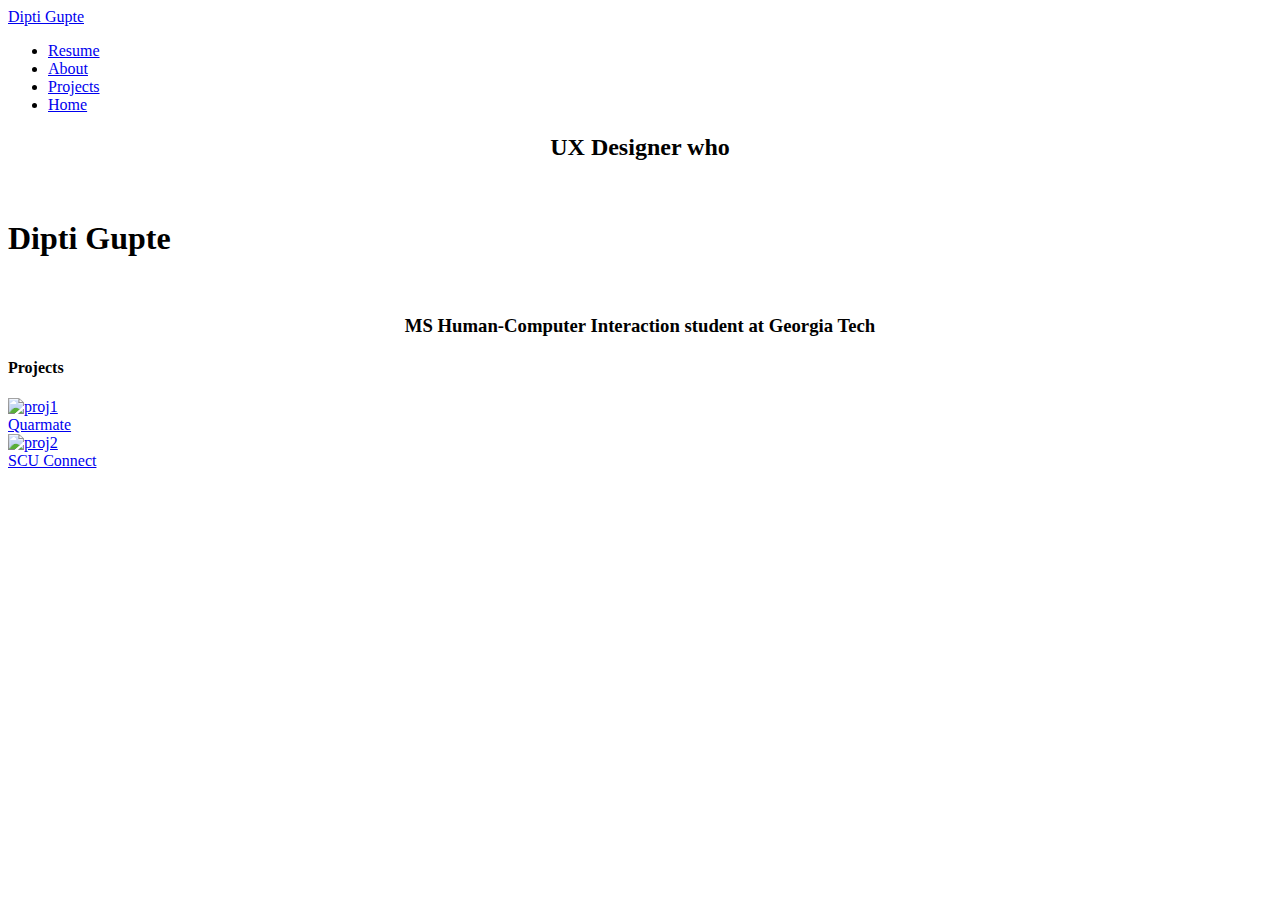
==== index.html @ dbe9a421 "home page" ====
<!DOCTYPE html>
<html lang="en">

    <head>
        <title>Dipti Gupte</title>
        <link rel="stylesheet" href="style.css">
        <meta name="viewport" content="width=device-width, initial-scale=1.0">
    </head>
    <body>
        <div class="navbar">
            <div class="index">
                <li><a href="index.html">Dipti Gupte</a></li>
            </div>
                <ul>
                    <li><a href="Gupte_Dipti_Resume.pdf">Resume</a></li>
                    <li><a href="about.html">About</a></li>
                    <li><a href="#proj">Projects</a></li>
                    <li><a href="index.html">Home</a></li>
                </ul>
        </div>
        <div class="header">
            <h2 style="text-align: center;">UX Designer who <span class="typing"></span>
                <script src="typed.js"></script>
                <script>
                    var typed = new Typed('.typing', {
                        strings: [
                            "Codes",
                        ],
                        typeSpeed: 100,
                        backspeed: 500,
                        backDelay: 1800,
                        loop: true
                    });
                </script>
            </h2>
            <br>
            <h1>Dipti Gupte</h1>
            <br>
            <h3 style="text-align: center;">MS Human-Computer Interaction student at Georgia Tech</h3>   
        </div>

        <div class="projects">
            <h4><a id="proj">Projects</a></h4>

            <div class="w3-row-padding">
                <div class="w3-half l3 m6 w3-margin-bottom">
                    <div class="w3-display-container container">
                        <a href="projects/quarmate.html">
                            <img src="images/quarmate.jpeg" alt="proj1" style="width:70%">
                            <div class="overlay">
                                <div class="projText">Quarmate</div>
                            </div>
                        </a>
                    </div>
                </div>
                <div class="w3-half l3 m6 w3-margin-bottom">
                    <div class="w3-display-container container">
                        <a href="projects/scuConnect.html">
                            <img src="images/scuconnect.jpeg" alt="proj2" style="width: 70%">
                            <div class="overlay">
                                <div class="projText">SCU Connect</div>
                            </div>
                        </a>
                    </div>
                </div>
            </div>
        </div>

    </body>
</html>
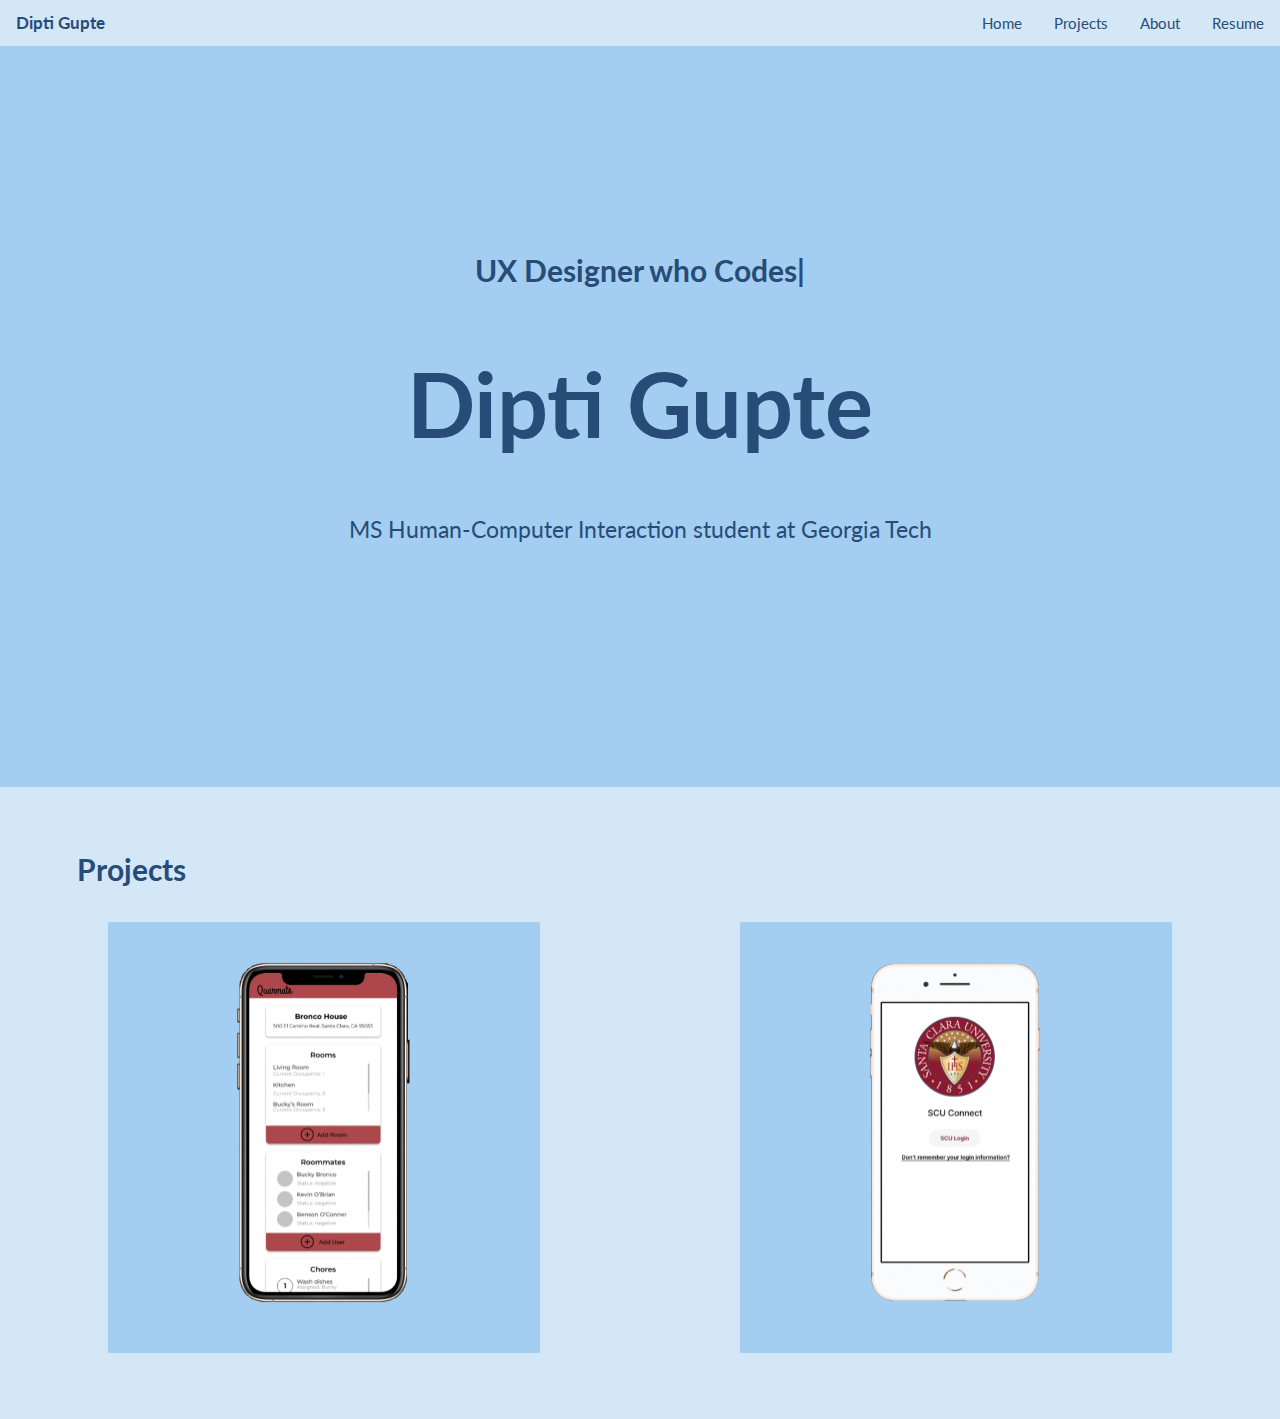
==== commit b629eb2e: "open resume in new tab" ====
--- a/index.html
+++ b/index.html
@@ -12,7 +12,7 @@
                 <li><a href="index.html">Dipti Gupte</a></li>
             </div>
                 <ul>
-                    <li><a href="Gupte_Dipti_Resume.pdf">Resume</a></li>
+                    <li><a href="Gupte_Dipti_Resume.pdf" target="_blank" rel="noopener noreferrer">Resume</a></li>
                     <li><a href="about.html">About</a></li>
                     <li><a href="#proj">Projects</a></li>
                     <li><a href="index.html">Home</a></li>
--- a/style.css
+++ b/style.css
@@ -0,0 +1,272 @@
+@import url('https://fonts.googleapis.com/css2?family=Playfair+Display&family=Open+Sans:wght@300&display=swap');
+@import url('https://fonts.googleapis.com/css2?family=Playfair+Display&family=Lato:wght@300&display=swap');
+@import url('https://www.w3schools.com/w3css/4/w3.css');
+@import url("https://cdnjs.cloudflare.com/ajax/libs/font-awesome/4.7.0/css/font-awesome.min.css");
+
+*{
+    margin: 0;
+    padding: 0;
+}
+body {
+    background-color: #D4E7F6;
+    font-family: 'Lato', sans-serif;
+}
+
+.navbar {
+    clear:both;
+    overflow:auto;
+    list-style-type: none;
+    margin: 0;
+    overflow: hidden;
+    width: 100%;
+    padding-top: 10px;
+    padding-bottom:10px;
+}
+li {
+    float: right;
+    display: inline-block;
+}
+
+li a {
+    color: #274C77;
+    text-align: center;
+    vertical-align: middle;
+    padding: 14px 16px;
+    text-decoration: none;
+    font-family: 'Lato', sans-serif;
+}
+.index {
+    float: left;
+    color: #6096BA;
+    font-size: 1.1em;
+    font-weight: bolder;
+}
+.header {
+    height: 100%;
+    width: 100%;
+    background-color: #A3CEF1;
+    background-size: cover;  
+    padding-top: 15vw;
+    padding-bottom: 18vw;
+    position: relative;
+}
+
+.header h1, h2, h3 {
+    margin-left: 15%;
+    margin-right: 15%;
+    font-family: 'Lato', sans-serif;
+    color: #274C77;
+    text-align: center;
+}
+
+.header h1{
+    font-size: 6em;
+    font-weight: bolder;
+}
+
+.header h2{
+    font-size: 2em;
+    font-weight: bold;
+}
+
+.header h3{
+    font-size: 1.5em;
+    font-weight: normal;
+}
+
+
+
+/* index.html */
+.projects {
+    height: 100%;
+    width: 100%;
+    background-size: cover;
+    padding-top: 50px;
+    padding-bottom: 50px;
+    position: relative;
+}
+
+.projects h4{
+    font-size: 2em;
+    font-weight: bold;
+    margin-left: 6%;
+    font-family: 'Lato', sans-serif;
+    color: #274C77;
+    padding-bottom: 20px;
+}
+
+.projects img{
+    display: block;
+    margin-left: auto;
+    margin-right: auto;
+}
+
+.overlay {
+    position: absolute;
+    top: 0;
+    bottom: 0;
+    left: 0;
+    right: 0;
+    height: 100%;
+    width: 80%;
+    opacity: 0;
+    transition: .5s ease;
+    background-color: #D4E7F6;
+    margin-left: 10%;
+  }
+  
+  .container:hover .overlay {
+    opacity: 1;
+  }
+  
+  .projText {
+    color: #274C77;
+    font-size: 2em;
+    position: absolute;
+    top: 50%;
+    left: 50%;
+    -webkit-transform: translate(-50%, -50%);
+    -ms-transform: translate(-50%, -50%);
+    transform: translate(-50%, -50%);
+    text-align: center;
+    font-family: 'Lato', sans-serif;
+  }
+
+.w3-display-container {
+    opacity: 1;
+    display: block;
+    width: 100%;
+    height: auto;
+    transition: .5s ease;
+    backface-visibility: hidden;
+}
+
+
+/* about.html */
+.aboutHeader {
+    padding-left: 10%;
+    padding-right: 4%;
+    padding-top: 5vw;
+    padding-bottom: 5vw;
+}
+
+.about {
+    height: 100%;
+    width: 100%;
+    background-size: cover;
+    padding-top: 50px;
+    padding-bottom: 50px;
+    position: relative;
+}
+
+.about h4{
+    font-size: 2em;
+    font-weight: bold;
+    margin-left: 6%;
+    font-family: 'Lato', sans-serif;
+    color: #274C77;
+}
+
+.about p{
+    font-family: 'Lato', sans-serif;
+    font-size: 1.1em;
+    margin-left: 6%;
+    margin-right: 6%;
+    color: #102134;
+}
+
+p.indent {
+    text-indent: 1.8em;
+}
+
+.aboutHeader img{
+    display: block;
+    margin-left: auto;
+    margin-right: auto;
+}
+
+/* quarmate.html */
+.projectHeader {
+    height: 100%;
+    width: 100%;
+    background-color: #A3CEF1;
+    background-size: cover;  
+    padding-top: 5vw;
+    padding-bottom: 4vw;
+    position: relative;
+}
+
+.projectHeader h1, h2, h3 {
+    margin-left: 15%;
+    margin-right: 15%;
+    font-family: 'Lato', sans-serif;
+    color: #274C77;
+    text-align: left;
+}
+
+.projectHeader h1{
+    font-size: 6em;
+    font-weight: bolder;
+}
+
+.projectHeader h2{
+    font-size: 2em;
+    font-weight: bold;
+}
+
+.projectHeader h3{
+    font-size: 1.5em;
+    font-weight: normal;
+}
+
+.projectHeader p{
+    font-size: 1.1em;
+    font-family: 'Lato', sans-serif;
+    color: #102134;
+    margin-left: 15%;
+    margin-right: 15%;
+}
+
+table, th, td {
+    border: 1px solid #A3CEF1;
+    border-collapse: collapse;
+    margin-left: 6%;
+}
+
+p.doubleIndent {
+    text-indent: 3.6em;
+}
+
+.prototype {
+    margin-left: 3%;
+}
+
+.scenario {
+    margin-top: 1.5%;
+    margin-bottom: 1.5%;
+}
+
+.bolded { 
+    font-weight: bolder; 
+}
+
+
+/*scuConnect.html*/
+.about h6{
+    font-family: 'Lato', sans-serif;
+    font-size: 1.1em;
+    margin-left: 6%;
+    margin-right: 6%;
+    color: #274C77;
+}
+
+p.shifted {
+    margin-left: 3.9em;
+}
+
+.outline img{
+    display: block;
+    margin-left: auto;
+    margin-right: auto;
+    width: 50%;
+}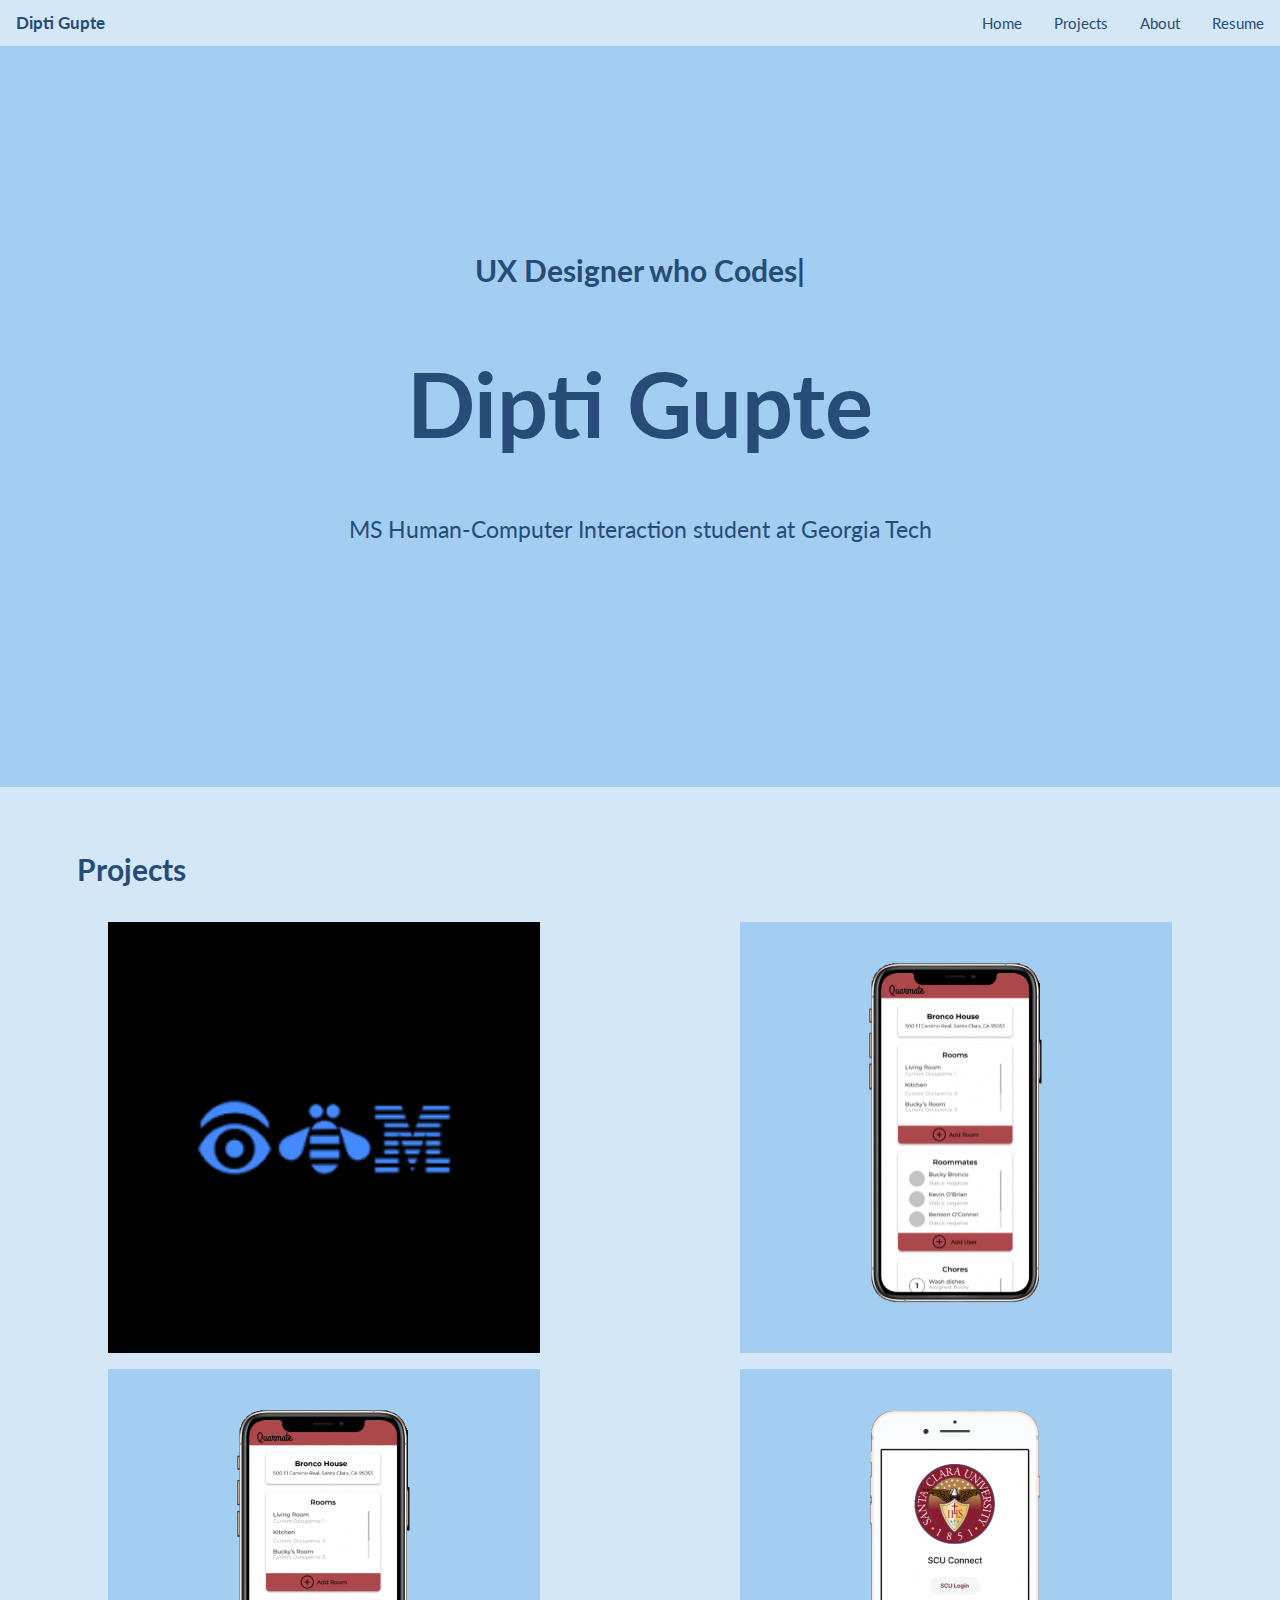
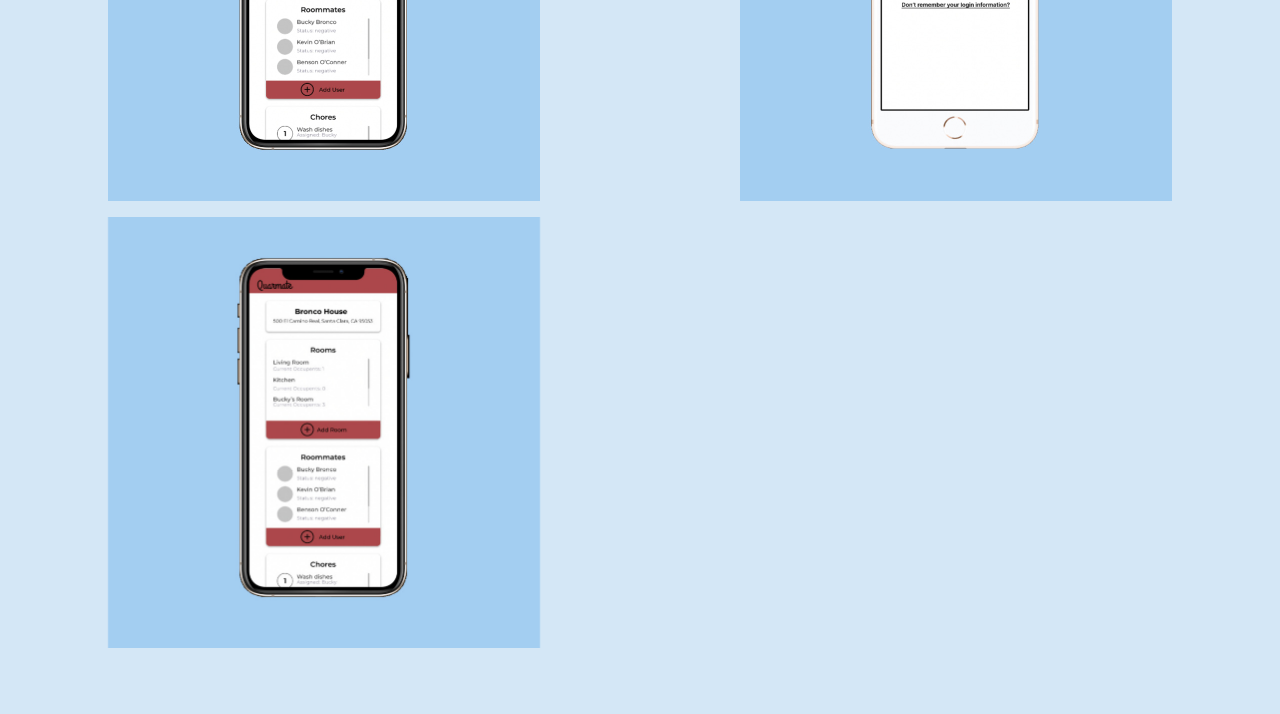
==== commit 65d1bae0: "imb internship" ====
--- a/index.html
+++ b/index.html
@@ -41,14 +41,33 @@
 
         <div class="projects">
             <h4><a id="proj">Projects</a></h4>
-
             <div class="w3-row-padding">
                 <div class="w3-half l3 m6 w3-margin-bottom">
                     <div class="w3-display-container container">
-                        <a href="projects/quarmate.html">
+                        <a href="projects/IBM.html">
+                            <img src="images/ibm.png" alt="IBM Intern Research Project" style="width:70%">
+                            <div class="overlay">
+                                <div class="projText">IBM Intern Research Project</div>
+                            </div>
+                        </a>
+                    </div>
+                </div>
+                <div class="w3-half l3 m6 w3-margin-bottom">
+                    <div class="w3-display-container container">
+                        <a href="projects/AVAccessibility.html">
+                            <img src="images/quarmate.jpeg" alt="AV Accessibility" style="width:70%">
+                            <div class="overlay">
+                                <div class="projText">AV Accessibility</div>
+                            </div>
+                        </a>
+                    </div>
+                </div>
+                <div class="w3-half l3 m6 w3-margin-bottom">
+                    <div class="w3-display-container container">
+                        <a href="">
                             <img src="images/quarmate.jpeg" alt="proj1" style="width:70%">
                             <div class="overlay">
-                                <div class="projText">Quarmate</div>
+                                <div class="projText">Loca (Coming Soon!)</div>
                             </div>
                         </a>
                     </div>
@@ -56,9 +75,19 @@
                 <div class="w3-half l3 m6 w3-margin-bottom">
                     <div class="w3-display-container container">
                         <a href="projects/scuConnect.html">
-                            <img src="images/scuconnect.jpeg" alt="proj2" style="width: 70%">
+                            <img src="images/scuconnect.jpeg" alt="SCU Connect" style="width: 70%">
                             <div class="overlay">
                                 <div class="projText">SCU Connect</div>
+                            </div>
+                        </a>
+                    </div>
+                </div>
+                <div class="w3-half l3 m6 w3-margin-bottom">
+                    <div class="w3-display-container container">
+                        <a href="projects/quarmate.html">
+                            <img src="images/quarmate.jpeg" alt="Quarmate" style="width:70%">
+                            <div class="overlay">
+                                <div class="projText">Quarmate</div>
                             </div>
                         </a>
                     </div>
--- a/style.css
+++ b/style.css
@@ -6,6 +6,7 @@
 *{
     margin: 0;
     padding: 0;
+    .mySlides {display: none}
 }
 body {
     background-color: #D4E7F6;
@@ -167,6 +168,22 @@
     color: #274C77;
 }
 
+.about h5{
+    font-size: 1.5em;
+    font-weight: normal;
+    margin-left: 6%;
+    font-family: 'Lato', sans-serif;
+    color: #274C77;
+}
+
+.about h6{
+    font-size: 1em;
+    font-weight: normal;
+    margin-left: 6%;
+    font-family: 'Lato', sans-serif;
+    color: #274C77;
+}
+
 .about p{
     font-family: 'Lato', sans-serif;
     font-size: 1.1em;
@@ -269,4 +286,87 @@
     margin-left: auto;
     margin-right: auto;
     width: 50%;
-}+}
+
+/*ibm slideshow*/
+/*----------------------------------------------------------------------------------------------------------------------*/
+/* Slideshow container */
+.slideshow-container {
+    max-width: 1000px;
+    position: relative;
+    margin: auto;
+  }
+  
+  /* Hide the images by default */
+  .mySlides {
+    display: none;
+  }
+  
+  /* Next & previous buttons */
+  .prev, .next {
+    cursor: pointer;
+    position: absolute;
+    top: 50%;
+    width: auto;
+    margin-top: -22px;
+    padding: 16px;
+    color: #6096BA;
+    font-weight: bold;
+    font-size: 18px;
+    transition: 0.6s ease;
+    border-radius: 0 3px 3px 0;
+    user-select: none;
+  }
+  
+  /* Position the "next button" to the right */
+  .next {
+    right: 0;
+    border-radius: 3px 0 0 3px;
+  }
+  
+  /* On hover, add a black background color with a little bit see-through */
+  .prev:hover, .next:hover {
+    background-color: rgba(0,0,0,0.8);
+  }
+  
+  /* Number text (1/3 etc) */
+  .numbertext {
+    color: #6096BA;
+    font-size: 12px;
+    padding: 8px 12px;
+    position: absolute;
+    top: 0;
+  }
+  
+  /* The dots/bullets/indicators */
+  .dot {
+    cursor: pointer;
+    height: 15px;
+    width: 15px;
+    margin: 0 2px;
+    background-color: #bbb;
+    border-radius: 50%;
+    display: inline-block;
+    transition: background-color 0.6s ease;
+  }
+  
+  .active, .dot:hover {
+    background-color: #717171;
+  }
+  
+  /* Fading animation */
+  .fade {
+    animation-name: fade;
+    animation-duration: 1.5s;
+  }
+  
+  @keyframes fade {
+    from {opacity: .4}
+    to {opacity: 1}
+  }
+
+  /*ibm video*/
+  video {
+    display: block;
+    margin: auto;
+  }
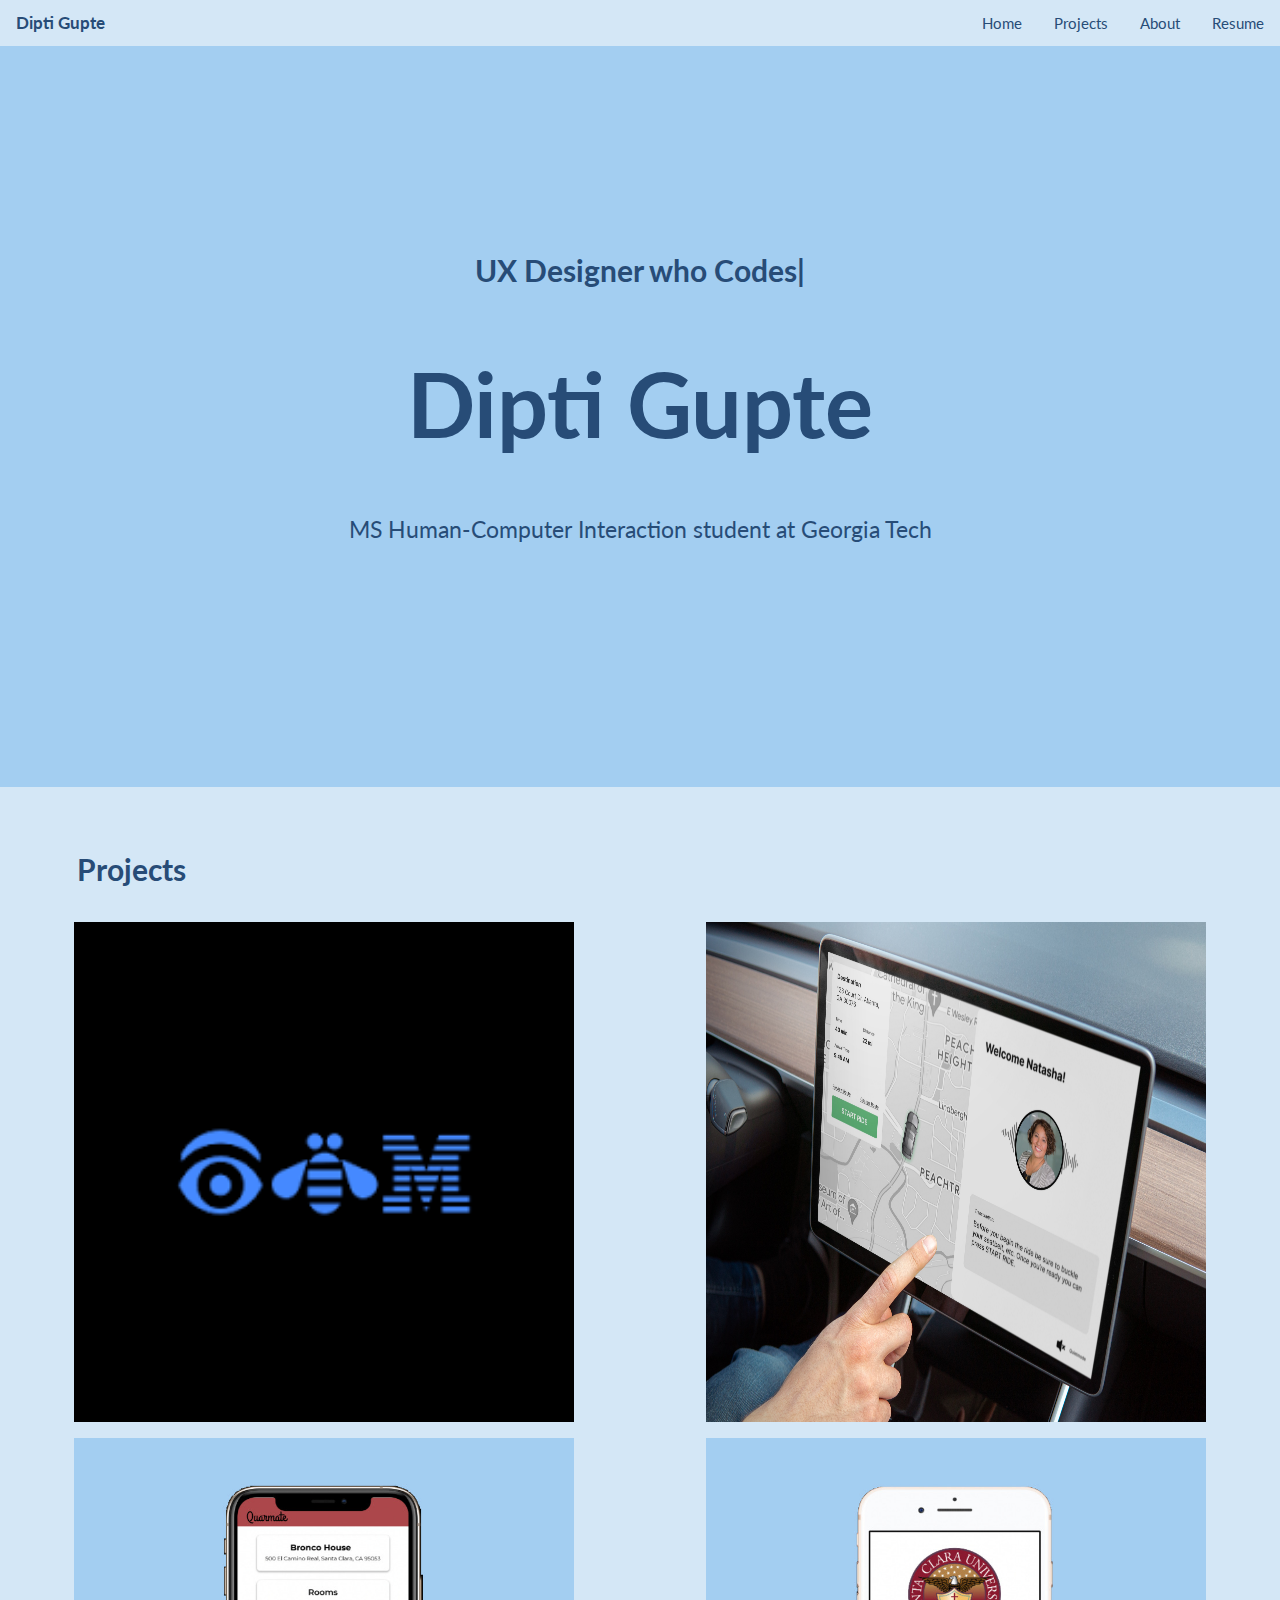
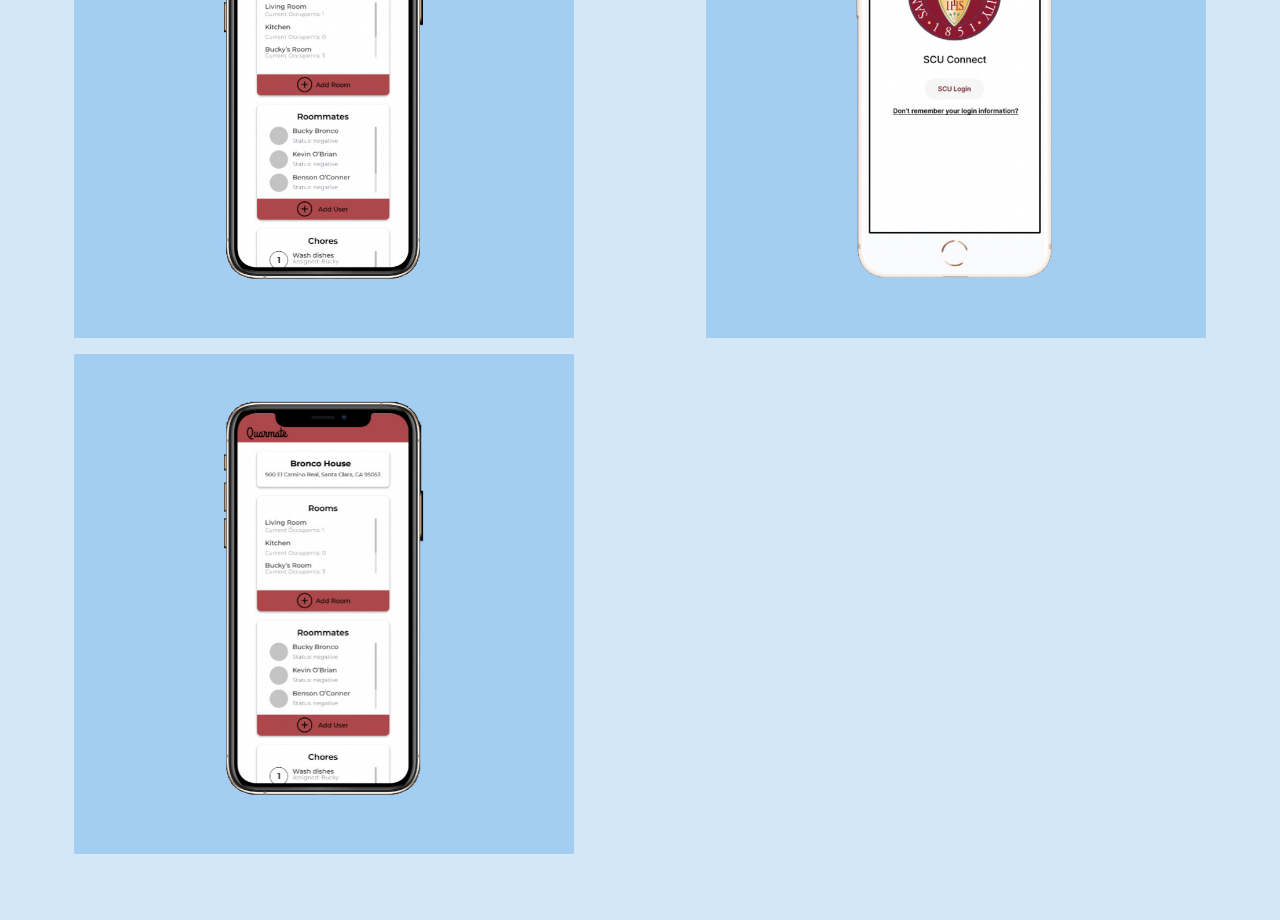
==== commit 3b3d03eb: "AV project" ====
--- a/index.html
+++ b/index.html
@@ -45,7 +45,7 @@
                 <div class="w3-half l3 m6 w3-margin-bottom">
                     <div class="w3-display-container container">
                         <a href="projects/IBM.html">
-                            <img src="images/ibm.png" alt="IBM Intern Research Project" style="width:70%">
+                            <img src="images/ibm.png" alt="IBM Intern Research Project" style="width: 500px; height: 500px;">
                             <div class="overlay">
                                 <div class="projText">IBM Intern Research Project</div>
                             </div>
@@ -55,7 +55,7 @@
                 <div class="w3-half l3 m6 w3-margin-bottom">
                     <div class="w3-display-container container">
                         <a href="projects/AVAccessibility.html">
-                            <img src="images/quarmate.jpeg" alt="AV Accessibility" style="width:70%">
+                            <img src="images/av/ResearchProjectMockup.jpeg" alt="AV Accessibility" style="width: 500px; height: 500px;">
                             <div class="overlay">
                                 <div class="projText">AV Accessibility</div>
                             </div>
@@ -65,7 +65,7 @@
                 <div class="w3-half l3 m6 w3-margin-bottom">
                     <div class="w3-display-container container">
                         <a href="">
-                            <img src="images/quarmate.jpeg" alt="proj1" style="width:70%">
+                            <img src="images/quarmate.jpeg" alt="proj1" style="width: 500px; height: 500px;">
                             <div class="overlay">
                                 <div class="projText">Loca (Coming Soon!)</div>
                             </div>
@@ -75,7 +75,7 @@
                 <div class="w3-half l3 m6 w3-margin-bottom">
                     <div class="w3-display-container container">
                         <a href="projects/scuConnect.html">
-                            <img src="images/scuconnect.jpeg" alt="SCU Connect" style="width: 70%">
+                            <img src="images/scuconnect.jpeg" alt="SCU Connect" style="width: 500px; height: 500px;">
                             <div class="overlay">
                                 <div class="projText">SCU Connect</div>
                             </div>
@@ -85,7 +85,7 @@
                 <div class="w3-half l3 m6 w3-margin-bottom">
                     <div class="w3-display-container container">
                         <a href="projects/quarmate.html">
-                            <img src="images/quarmate.jpeg" alt="Quarmate" style="width:70%">
+                            <img src="images/quarmate.jpeg" alt="Quarmate" style="width: 500px; height: 500px;">
                             <div class="overlay">
                                 <div class="projText">Quarmate</div>
                             </div>
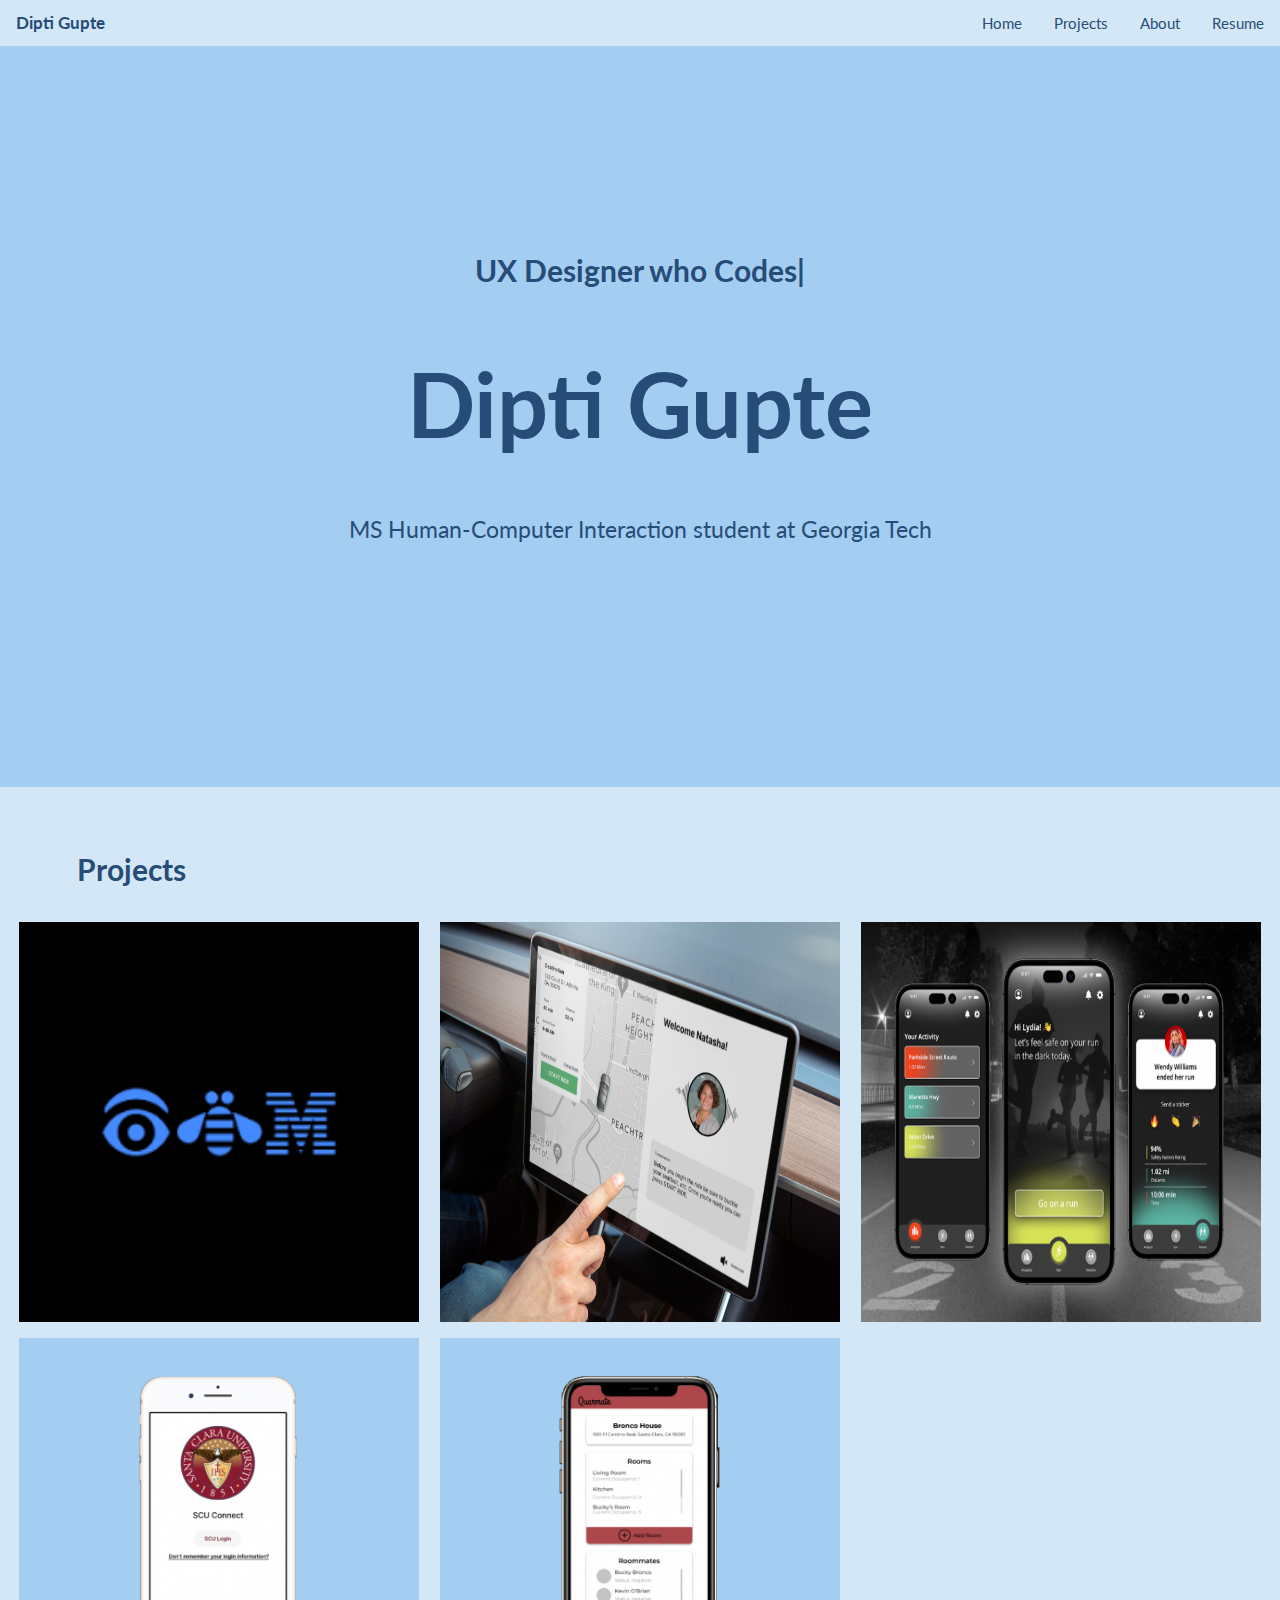
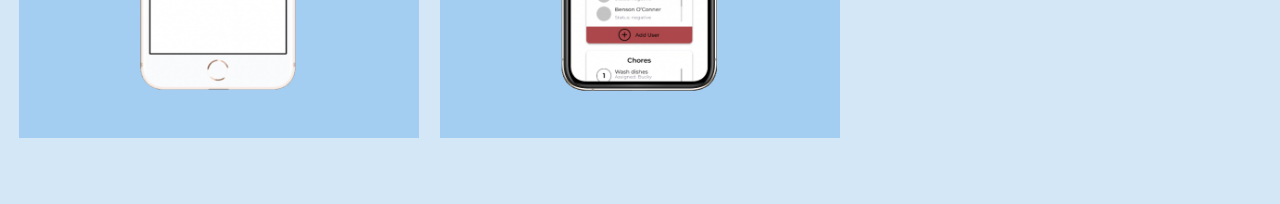
==== commit a64c2615: "project placement update" ====
--- a/index.html
+++ b/index.html
@@ -42,50 +42,50 @@
         <div class="projects">
             <h4><a id="proj">Projects</a></h4>
             <div class="w3-row-padding">
-                <div class="w3-half l3 m6 w3-margin-bottom">
+                <div class="w3-third l3 m6 w3-margin-bottom">
                     <div class="w3-display-container container">
                         <a href="projects/IBM.html">
-                            <img src="images/ibm.png" alt="IBM Intern Research Project" style="width: 500px; height: 500px;">
+                            <img src="images/ibm.png" alt="IBM Intern Research Project" style="width: 400px; height: 400px;">
                             <div class="overlay">
                                 <div class="projText">IBM Intern Research Project</div>
                             </div>
                         </a>
                     </div>
                 </div>
-                <div class="w3-half l3 m6 w3-margin-bottom">
+                <div class="w3-third l3 m6 w3-margin-bottom">
                     <div class="w3-display-container container">
                         <a href="projects/AVAccessibility.html">
-                            <img src="images/av/ResearchProjectMockup.jpeg" alt="AV Accessibility" style="width: 500px; height: 500px;">
+                            <img src="images/av/ResearchProjectMockup.jpeg" alt="AV Accessibility" style="width: 400px; height: 400px;">
                             <div class="overlay">
                                 <div class="projText">AV Accessibility</div>
                             </div>
                         </a>
                     </div>
                 </div>
-                <div class="w3-half l3 m6 w3-margin-bottom">
+                <div class="w3-third l3 m6 w3-margin-bottom">
                     <div class="w3-display-container container">
                         <a href="">
-                            <img src="images/quarmate.jpeg" alt="proj1" style="width: 500px; height: 500px;">
+                            <img src="images/loca/loca.png" alt="Loca" style="width: 400px; height: 400px;">
                             <div class="overlay">
                                 <div class="projText">Loca (Coming Soon!)</div>
                             </div>
                         </a>
                     </div>
                 </div>
-                <div class="w3-half l3 m6 w3-margin-bottom">
+                <div class="w3-third l3 m6 w3-margin-bottom">
                     <div class="w3-display-container container">
                         <a href="projects/scuConnect.html">
-                            <img src="images/scuconnect.jpeg" alt="SCU Connect" style="width: 500px; height: 500px;">
+                            <img src="images/scuconnect.jpeg" alt="SCU Connect" style="width: 400px; height: 400px;">
                             <div class="overlay">
                                 <div class="projText">SCU Connect</div>
                             </div>
                         </a>
                     </div>
                 </div>
-                <div class="w3-half l3 m6 w3-margin-bottom">
+                <div class="w3-third l3 m6 w3-margin-bottom">
                     <div class="w3-display-container container">
                         <a href="projects/quarmate.html">
-                            <img src="images/quarmate.jpeg" alt="Quarmate" style="width: 500px; height: 500px;">
+                            <img src="images/quarmate.jpeg" alt="Quarmate" style="width: 400px; height: 400px;">
                             <div class="overlay">
                                 <div class="projText">Quarmate</div>
                             </div>
--- a/style.css
+++ b/style.css
@@ -109,11 +109,10 @@
     left: 0;
     right: 0;
     height: 100%;
-    width: 80%;
+    width: 110%;
     opacity: 0;
     transition: .5s ease;
     background-color: #D4E7F6;
-    margin-left: 10%;
   }
   
   .container:hover .overlay {
